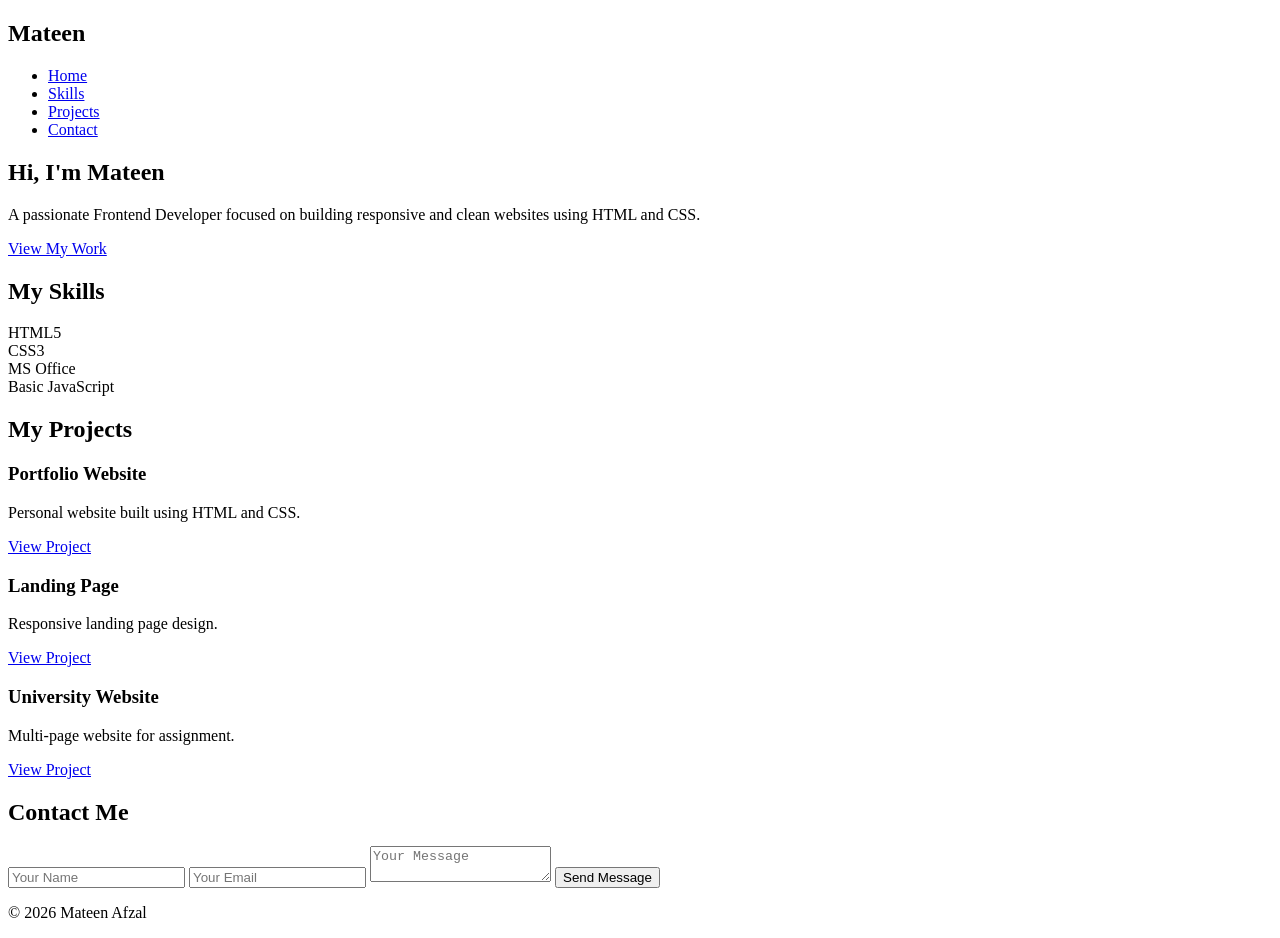
==== index.html @ 41c78fc6 "Add files via upload" ====
<!DOCTYPE html>
<html lang="en">
<head>
    <meta charset="UTF-8">
    <title>Mateen | Portfolio</title>
    <meta name="viewport" content="width=device-width, initial-scale=1.0">
    <link rel="stylesheet" href="../css/style.css">
</head>
<body>

    <!-- Navbar -->
    <nav>
        <h2 class="logo">Mateen</h2>
        <ul>
            <li><a href="index.html">Home</a></li>
            <li><a href="#skills">Skills</a></li>
            <li><a href="#projects">Projects</a></li>
            <li><a href="#contact">Contact</a></li>
        </ul>
    </nav>

    <!-- Hero Section -->
    <section id="home" class="hero">
        <h1>Hi, I'm Mateen</h1>
        <p>A passionate Frontend Developer focused on building responsive and clean websites using HTML and CSS.</p>
        <a href="#projects" class="btn">View My Work</a>
    </section>

    <!-- Skills -->
    <section id="skills" class="section">
        <h2>My Skills</h2>
        <div class="skills">
            <div class="card">HTML5</div>
            <div class="card">CSS3</div>
            <div class="card">MS Office</div>
            <div class="card">Basic JavaScript</div>
        </div>
    </section>

    <!-- Projects -->
  <!-- Projects -->
<section id="projects" class="section">
    <h2>My Projects</h2>
    <div class="projects">
        <!-- Project 1 -->
        <div class="project-card">
            <h3>Portfolio Website</h3>
            <p>Personal website built using HTML and CSS.</p>
            <a href="../html/index.html" class="project-btn" target="_blank">View Project</a>
        </div>

        <!-- Project 2 -->
        <div class="project-card">
            <h3>Landing Page</h3>
            <p>Responsive landing page design.</p>
            <a href="../html/landing.html" class="project-btn" target="_blank">View Project</a>
        </div>

        <!-- Project 3 -->
        <div class="project-card">
            <h3>University Website</h3>
            <p>Multi-page website for assignment.</p>
            <a href="todo.html" class="project-btn" target="_blank">View Project</a>
        </div>
    </div>
</section>

    <!-- Contact -->
    <section id="contact" class="section">
        <h2>Contact Me</h2>
        <form>
            <input type="text" placeholder="Your Name">
            <input type="email" placeholder="Your Email">
            <textarea placeholder="Your Message"></textarea>
            <button type="submit">Send Message</button>
        </form>
    </section>

    <!-- Footer -->
    <footer>
        <p>© 2026 Mateen Afzal</p>
    </footer>

</body>
</html>
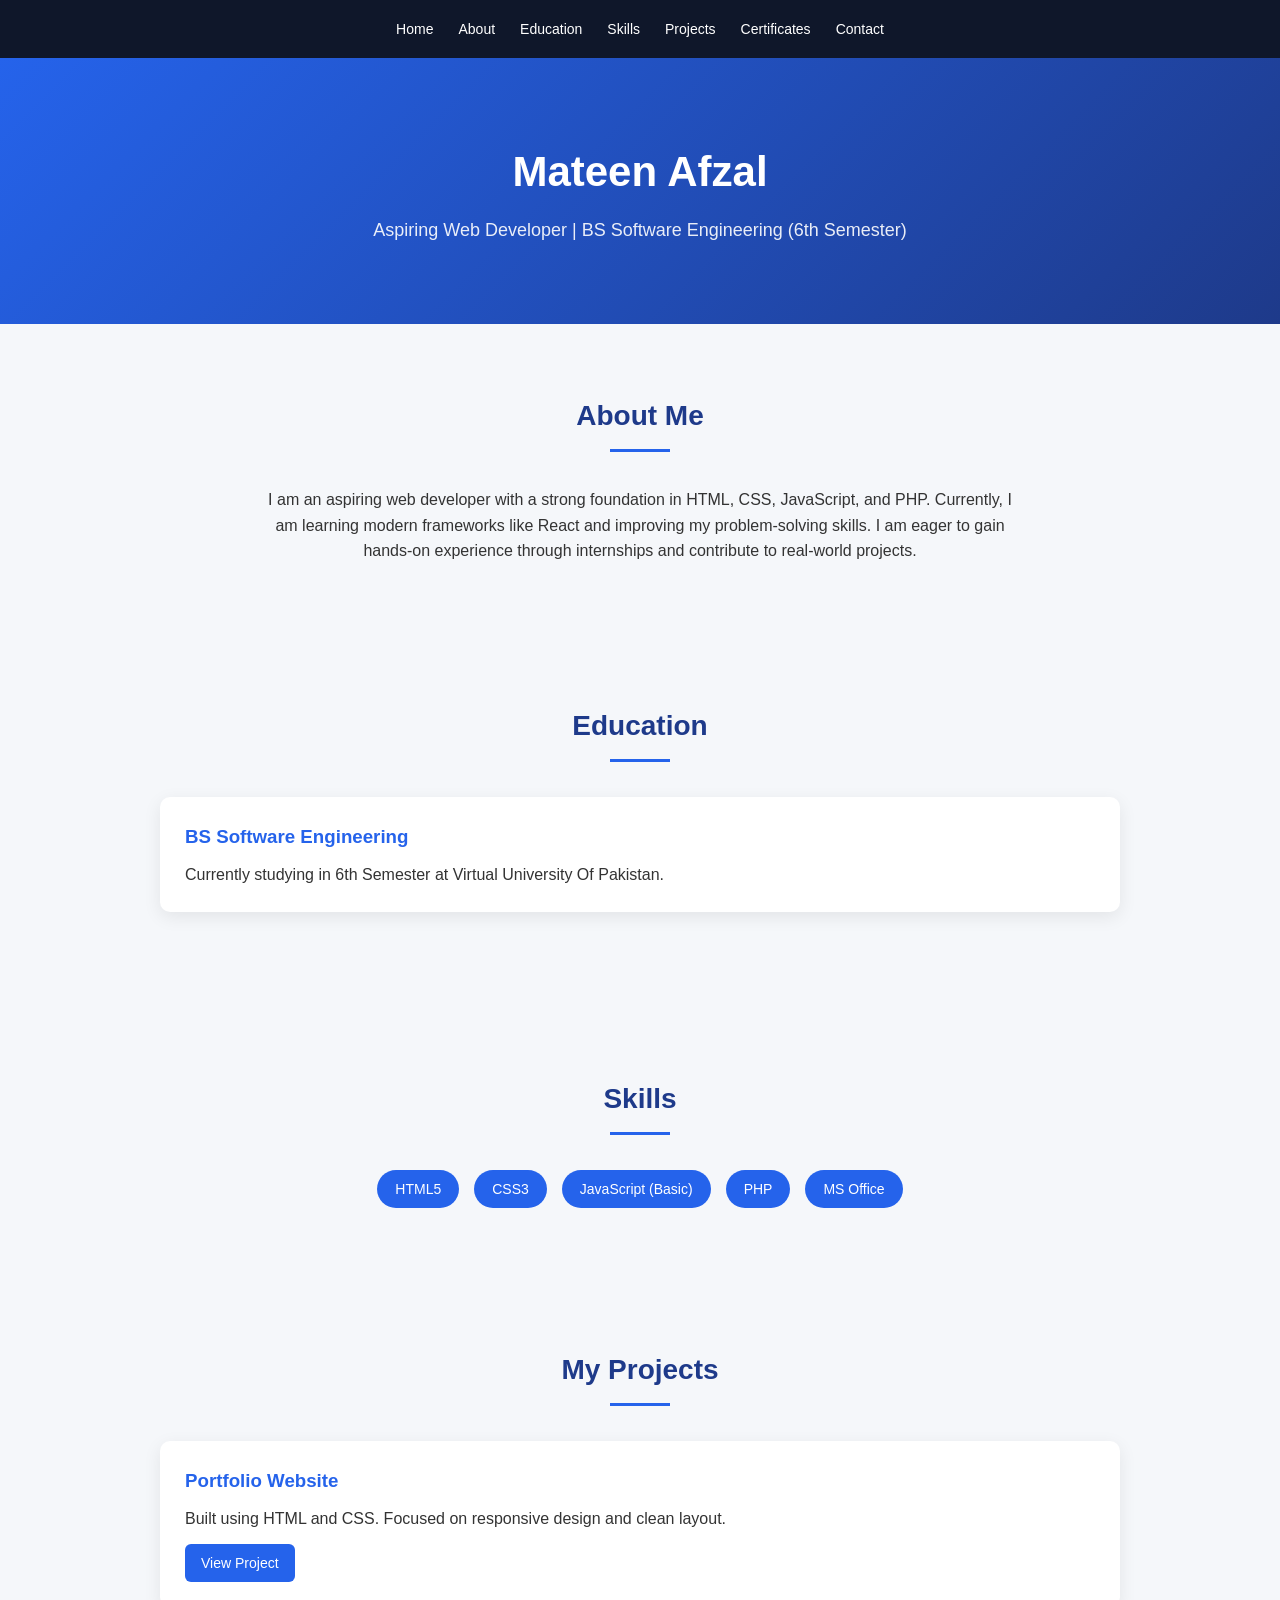
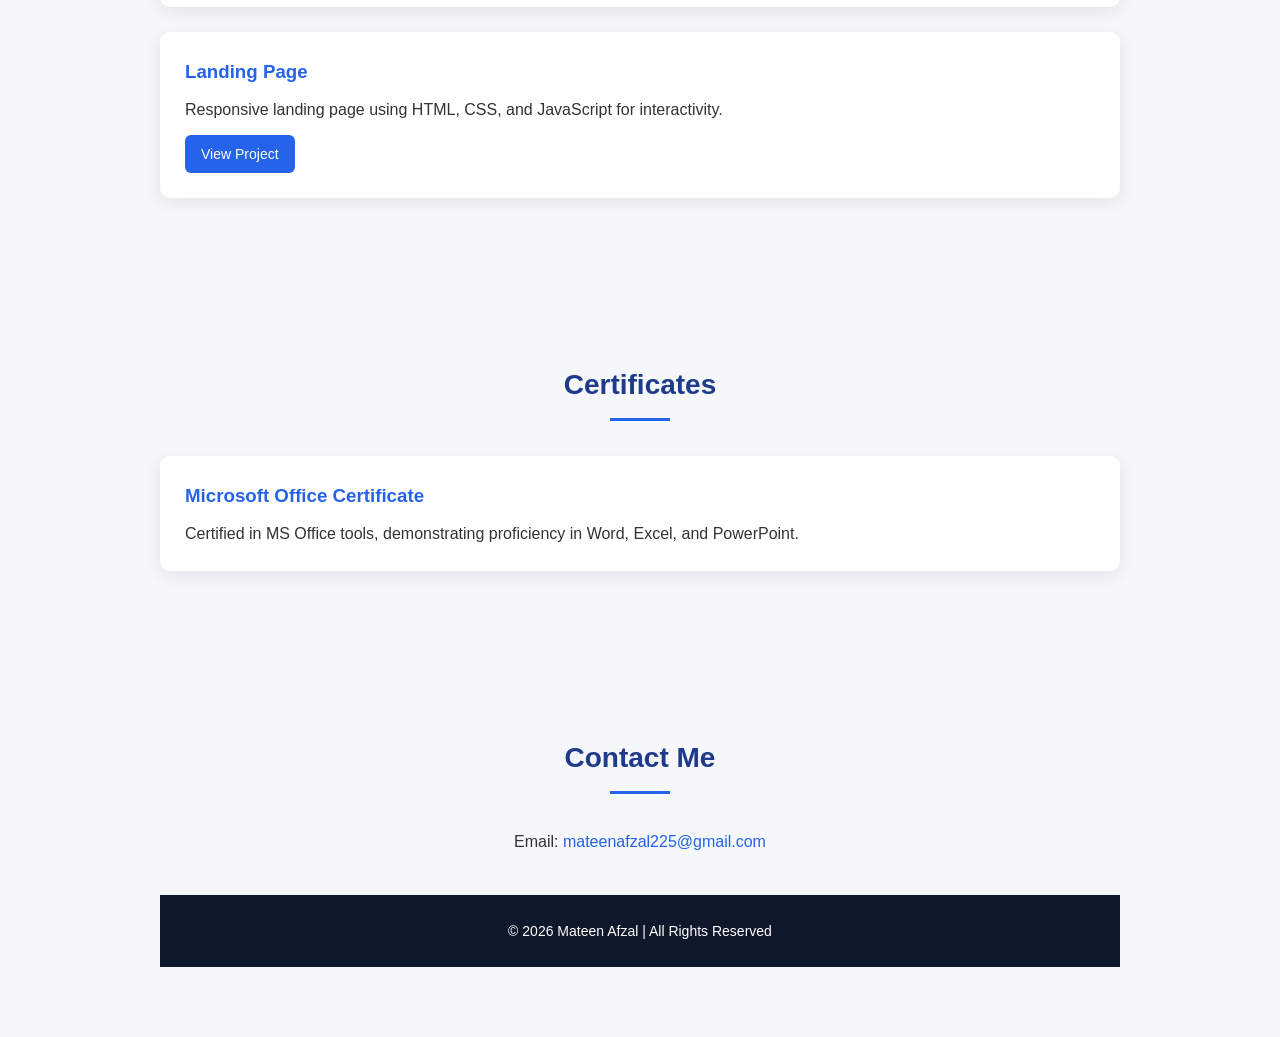
==== commit c7272615: "Add files via upload" ====
--- a/index.html
+++ b/index.html
@@ -1,85 +1,93 @@
 <!DOCTYPE html>
-<html lang="en">
+<html>
+
 <head>
-    <meta charset="UTF-8">
-    <title>Mateen | Portfolio</title>
-    <meta name="viewport" content="width=device-width, initial-scale=1.0">
-    <link rel="stylesheet" href="../css/style.css">
+  <meta charset="utf-8">
+  <meta http-equiv="X-UA-Compatible" content="IE=edge">
+  <title>My Portfolio</title>
+  <meta name="description" content="">
+  <meta name="viewport" content="width=device-width, initial-scale=1">
+  <link rel="stylesheet" href="style.css">
 </head>
-<body>
 
-    <!-- Navbar -->
-    <nav>
-        <h2 class="logo">Mateen</h2>
-        <ul>
-            <li><a href="index.html">Home</a></li>
-            <li><a href="#skills">Skills</a></li>
-            <li><a href="#projects">Projects</a></li>
-            <li><a href="#contact">Contact</a></li>
-        </ul>
-    </nav>
+<body class="portfolio-page">
+  <!-- Navbar -->
+  <nav>
+    <a href="index.html">Home</a>
+    <a href="#about">About</a>
+    <a href="#education">Education</a>
+    <a href="#skills">Skills</a>
+    <a href="#projects">Projects</a>
+    <a href="#certificates">Certificates</a>
+    <a href="#contact">Contact</a>
+  </nav>
 
-    <!-- Hero Section -->
-    <section id="home" class="hero">
-        <h1>Hi, I'm Mateen</h1>
-        <p>A passionate Frontend Developer focused on building responsive and clean websites using HTML and CSS.</p>
-        <a href="#projects" class="btn">View My Work</a>
-    </section>
+  <!-- Header -->
+  <header>
+    <h1>Mateen Afzal</h1>
+    <p>Aspiring Web Developer | BS Software Engineering (6th Semester)</p>
+  </header>
 
-    <!-- Skills -->
-    <section id="skills" class="section">
-        <h2>My Skills</h2>
-        <div class="skills">
-            <div class="card">HTML5</div>
-            <div class="card">CSS3</div>
-            <div class="card">MS Office</div>
-            <div class="card">Basic JavaScript</div>
-        </div>
-    </section>
-
-    <!-- Projects -->
-  <!-- Projects -->
-<section id="projects" class="section">
-    <h2>My Projects</h2>
-    <div class="projects">
-        <!-- Project 1 -->
-        <div class="project-card">
-            <h3>Portfolio Website</h3>
-            <p>Personal website built using HTML and CSS.</p>
-            <a href="../html/index.html" class="project-btn" target="_blank">View Project</a>
-        </div>
-
-        <!-- Project 2 -->
-        <div class="project-card">
-            <h3>Landing Page</h3>
-            <p>Responsive landing page design.</p>
-            <a href="../html/landing.html" class="project-btn" target="_blank">View Project</a>
-        </div>
-
-        <!-- Project 3 -->
-        <div class="project-card">
-            <h3>University Website</h3>
-            <p>Multi-page website for assignment.</p>
-            <a href="todo.html" class="project-btn" target="_blank">View Project</a>
-        </div>
-    </div>
+  <!-- About -->
+<section id="about">
+  <h2>About Me</h2>
+  <p>I am an aspiring web developer with a strong foundation in HTML, CSS, JavaScript, and PHP. 
+     Currently, I am learning modern frameworks like React and improving my problem-solving skills. 
+     I am eager to gain hands-on experience through internships and contribute to real-world projects.</p>
 </section>
 
-    <!-- Contact -->
-    <section id="contact" class="section">
-        <h2>Contact Me</h2>
-        <form>
-            <input type="text" placeholder="Your Name">
-            <input type="email" placeholder="Your Email">
-            <textarea placeholder="Your Message"></textarea>
-            <button type="submit">Send Message</button>
-        </form>
-    </section>
 
-    <!-- Footer -->
-    <footer>
-        <p>© 2026 Mateen Afzal</p>
-    </footer>
+  <!-- Education -->
+  <section id="education">
+    <h2>Education</h2>
+    <div class="card">
+      <h3>BS Software Engineering</h3>
+      <p>Currently studying in 6th Semester at Virtual University Of Pakistan.</p>
+    </div>
+  </section>
 
+  <!-- Skills -->
+  <section id="skills">
+    <h2>Skills</h2>
+    <div class="skills">
+      <span>HTML5</span><span>CSS3</span><span>JavaScript (Basic)</span>
+      <span>PHP</span><span>MS Office</span>
+    </div>
+  </section>
+
+  <!-- Projects -->
+  <section id="projects">
+  <h2>My Projects</h2>
+  <div class="card">
+    <h3>Portfolio Website</h3>
+    <p>Built using HTML and CSS. Focused on responsive design and clean layout.</p>
+    <a href="personal.html" class="btn" target="_self">View Project</a>
+  </div>
+  <div class="card">
+    <h3>Landing Page</h3>
+    <p>Responsive landing page using HTML, CSS, and JavaScript for interactivity.</p>
+    <a href="landing.html" class="btn" target="_self">View Project</a>
+  </div>
+</section>
+
+  <!-- Certificates -->
+  <section id="certificates">
+    <h2>Certificates</h2>
+    <div class="card">
+      <h3>Microsoft Office Certificate</h3>
+      <p>Certified in MS Office tools, demonstrating proficiency in Word, Excel, and PowerPoint.</p>
+    </div>
+  </section>
+
+  <!-- Contact -->
+  <section id="contact">
+    <h2>Contact Me</h2>
+    <p>Email: <a href="mailto:mateenafzal225@gmail.com" target="_blank">mateenafzal225@gmail.com</a></p>
+
+  <!-- Footer -->
+  <footer>
+    <p>© 2026 Mateen Afzal | All Rights Reserved</p>
+  </footer>
 </body>
+
 </html>
--- a/style.css
+++ b/style.css
@@ -0,0 +1,223 @@
+/* ================= RESET ================= */
+* {
+  margin: 0;
+  padding: 0;
+  box-sizing: border-box;
+  font-family: Arial, Helvetica, sans-serif;
+}
+
+body {
+  background-color: #f5f7fa;
+  color: #333;
+  line-height: 1.6;
+}
+
+
+/* ================= NAVIGATION ================= */
+nav {
+  background-color: #0f172a;
+  padding: 18px 30px;
+  display: flex;
+  justify-content: center;
+  gap: 25px;
+  position: sticky;
+  top: 0;
+  z-index: 1000;
+}
+
+nav a {
+  color: white;
+  text-decoration: none;
+  font-size: 14px;
+  transition: 0.3s ease;
+}
+
+nav a:hover {
+  color: #38bdf8;
+}
+
+/* ================= HEADER ================= */
+header {
+  background: linear-gradient(135deg, #2563eb, #1e3a8a);
+  color: white;
+  text-align: center;
+  padding: 80px 20px;
+}
+
+header h1 {
+  font-size: 42px;
+  margin-bottom: 10px;
+}
+
+header p {
+  font-size: 18px;
+  opacity: 0.9;
+}
+
+/* ================= SECTIONS ================= */
+section {
+  max-width: 1000px;
+  margin: auto;
+  padding: 70px 20px;
+}
+
+section h2 {
+  text-align: center;
+  margin-bottom: 35px;
+  font-size: 28px;
+  color: #1e3a8a;
+  position: relative;
+}
+
+section h2::after {
+  content: "";
+  width: 60px;
+  height: 3px;
+  background-color: #2563eb;
+  display: block;
+  margin: 10px auto 0;
+}
+
+/* ================= ABOUT ================= */
+#about p {
+  max-width: 750px;
+  margin: auto;
+  text-align: center;
+}
+
+/* ================= CARD DESIGN ================= */
+.card {
+  background-color: white;
+  padding: 25px;
+  margin-bottom: 25px;
+  border-radius: 10px;
+  box-shadow: 0 5px 18px rgba(0, 0, 0, 0.08);
+  transition: 0.3s ease;
+}
+
+.card:hover {
+  transform: translateY(-6px);
+}
+
+.card h3 {
+  margin-bottom: 10px;
+  color: #2563eb;
+}
+/* PERSONAL PAGE */
+
+.personal-page {
+  display: flex;
+  justify-content: center;
+  align-items: center;
+  height: 100vh;
+  background: linear-gradient(135deg, #2563eb, #1e3a8a);
+}
+
+.profile-card {
+  background: white;
+  width: 350px;
+  padding: 30px;
+  border-radius: 12px;
+  text-align: center;
+  box-shadow: 0 8px 25px rgba(0,0,0,0.15);
+}
+
+.profile-card h1 {
+  margin-bottom: 10px;
+}
+
+.profile-card h2 {
+  color: #2563eb;
+  margin-bottom: 20px;
+}
+
+.profile-card ul {
+  list-style: none;
+  padding: 0;
+  margin-bottom: 20px;
+}
+
+.profile-card li {
+  background: #f1f5f9;
+  margin: 8px 0;
+  padding: 10px;
+  border-radius: 6px;
+}
+
+/* ================= SKILLS ================= */
+.skills {
+  display: flex;
+  flex-wrap: wrap;
+  justify-content: center;
+  gap: 15px;
+}
+
+.skills span {
+  background-color: #2563eb;
+  color: white;
+  padding: 8px 18px;
+  border-radius: 20px;
+  font-size: 14px;
+  transition: 0.3s;
+}
+
+.skills span:hover {
+  background-color: #1e40af;
+}
+
+/* ================= BUTTON ================= */
+.btn {
+  display: inline-block;
+  margin-top: 12px;
+  padding: 8px 16px;
+  background-color: #2563eb;
+  color: white;
+  text-decoration: none;
+  border-radius: 6px;
+  font-size: 14px;
+  transition: 0.3s;
+}
+
+.btn:hover {
+  background-color: #1e40af;
+}
+
+/* ================= CONTACT ================= */
+#contact {
+  text-align: center;
+}
+
+#contact a {
+  color: #2563eb;
+  text-decoration: none;
+}
+
+#contact a:hover {
+  text-decoration: underline;
+}
+
+/* ================= FOOTER ================= */
+footer {
+  background-color: #0f172a;
+  color: white;
+  text-align: center;
+  padding: 25px;
+  font-size: 14px;
+  margin-top: 40px;
+}
+
+/* ================= RESPONSIVE ================= */
+@media (max-width: 768px) {
+  nav {
+    flex-direction: column;
+    gap: 12px;
+  }
+
+  header h1 {
+    font-size: 28px;
+  }
+
+  section {
+    padding: 50px 15px;
+  }
+}
